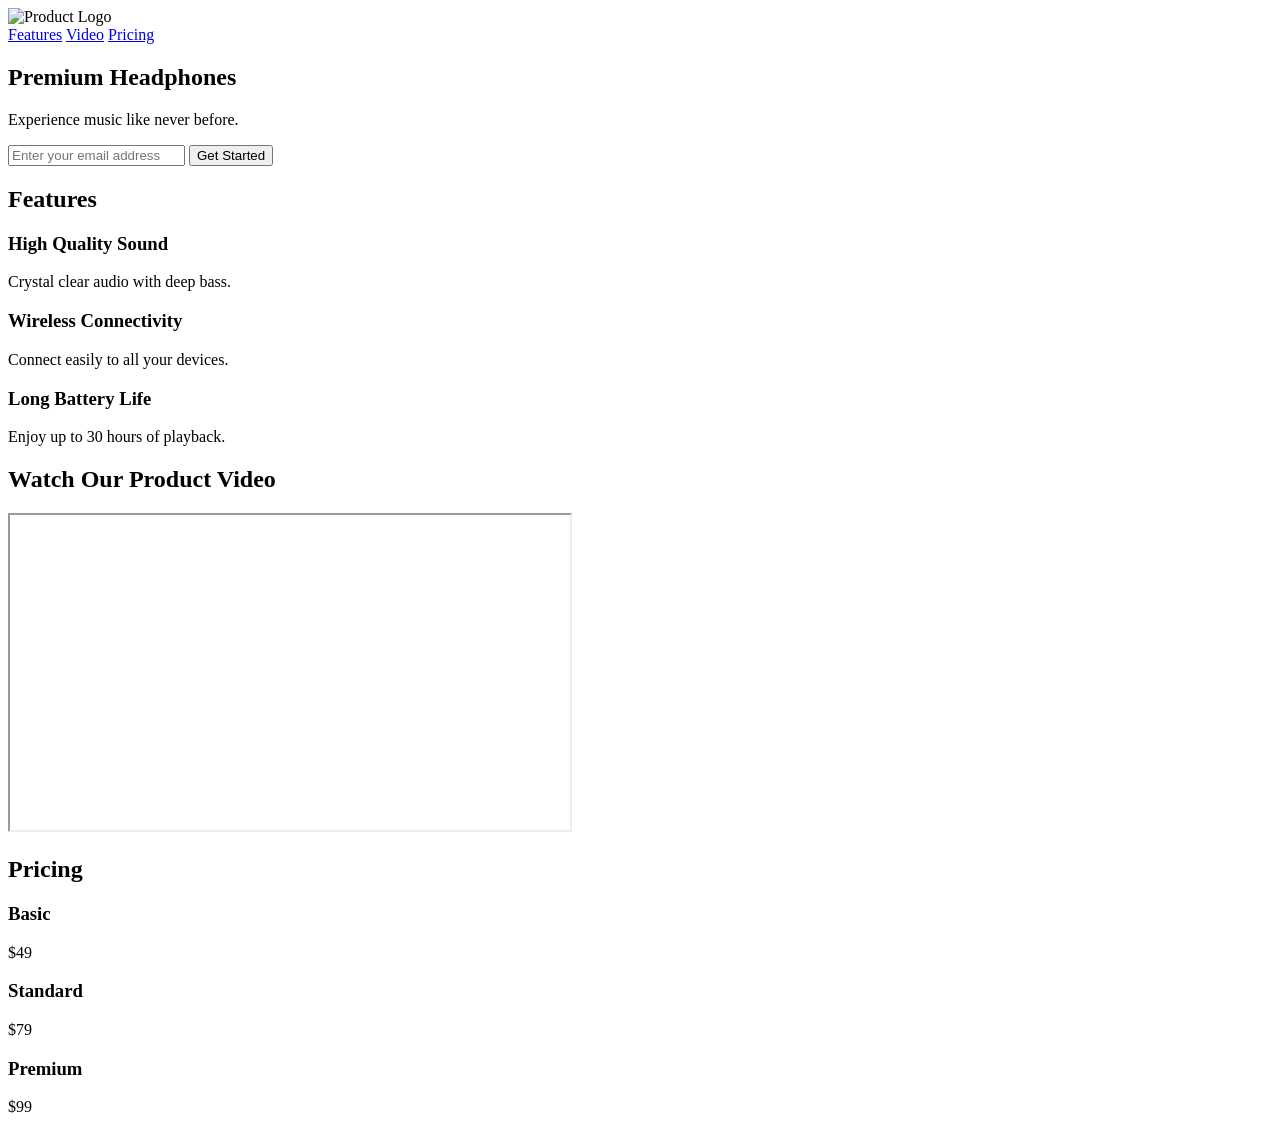
==== 2024223676_Build_a_Product_Landing_Page/index.html @ 78507285 "Create index.html" ====
<!DOCTYPE html>
<html lang="en">
<head>
  <meta charset="UTF-8">
  <meta name="viewport" content="width=device-width, initial-scale=1.0">
  <title>Product Landing Page</title>
  <link rel="stylesheet" href="styles.css">
</head>
<body>

  <header id="header">

    <img
      id="header-img"
      src="https://cdn.freecodecamp.org/testable-projects-fcc/images/product-landing-page-logo.png"
      alt="Product Logo"
    >

    <nav id="nav-bar">
      <a class="nav-link" href="#features">Features</a>
      <a class="nav-link" href="#video-section">Video</a>
      <a class="nav-link" href="#pricing">Pricing</a>
    </nav>

  </header>

  <main>

    <section id="hero">
      <h1>Premium Headphones</h1>
      <p>Experience music like never before.</p>

      <form
        id="form"
        action="https://www.freecodecamp.org/email-submit"
      >

        <input
          id="email"
          type="email"
          name="email"
          placeholder="Enter your email address"
          required
        >

        <input
          id="submit"
          type="submit"
          value="Get Started"
        >

      </form>
    </section>

    <section id="features">

      <h2>Features</h2>

      <div class="feature">
        <h3>High Quality Sound</h3>
        <p>Crystal clear audio with deep bass.</p>
      </div>

      <div class="feature">
        <h3>Wireless Connectivity</h3>
        <p>Connect easily to all your devices.</p>
      </div>

      <div class="feature">
        <h3>Long Battery Life</h3>
        <p>Enjoy up to 30 hours of playback.</p>
      </div>

    </section>

    <section id="video-section">

      <h2>Watch Our Product Video</h2>

      <iframe
        id="video"
        width="560"
        height="315"
        src="https://www.youtube.com/embed/y8Yv4pnO7qc"
        title="YouTube video player"
        allowfullscreen>
      </iframe>

    </section>

    <section id="pricing">

      <h2>Pricing</h2>

      <div class="pricing-container">

        <div class="card">
          <h3>Basic</h3>
          <p>$49</p>
        </div>

        <div class="card">
          <h3>Standard</h3>
          <p>$79</p>
        </div>

        <div class="card">
          <h3>Premium</h3>
          <p>$99</p>
        </div>

      </div>

    </section>

  </main>

</body>
</html>
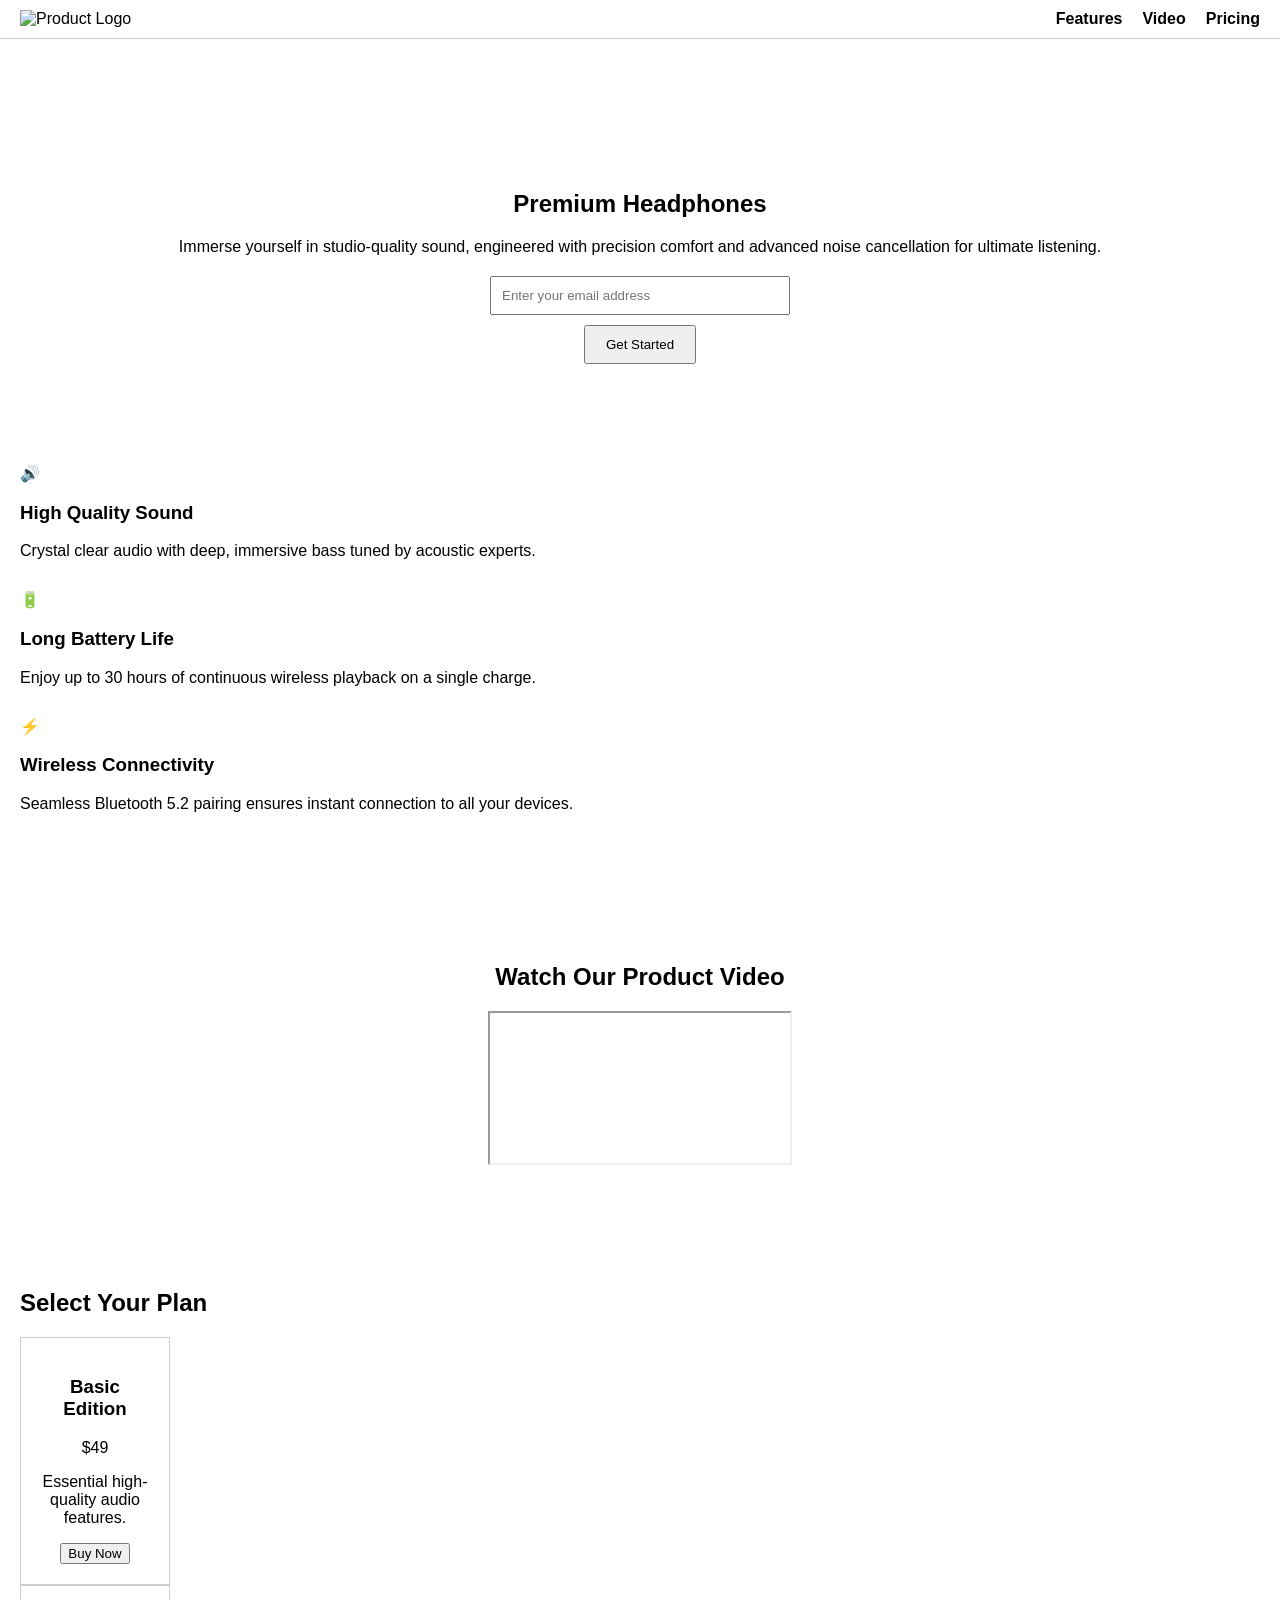
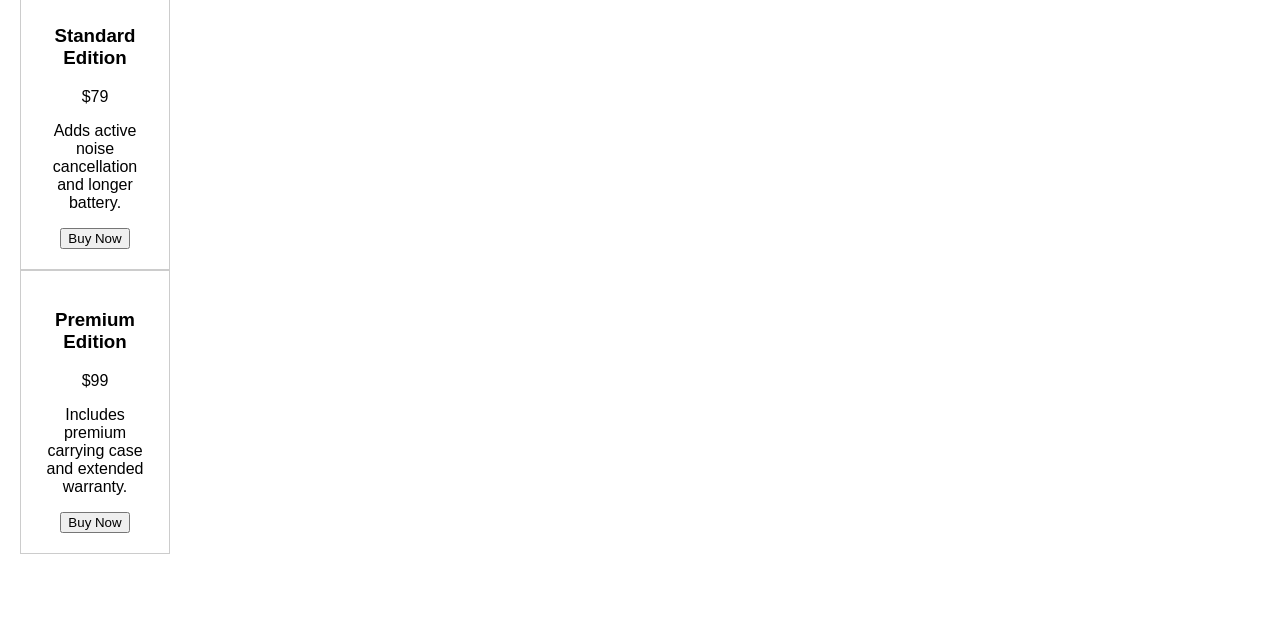
==== commit f8c58d55: "Update index.html" ====
--- a/2024223676_Build_a_Product_Landing_Page/index.html
+++ b/2024223676_Build_a_Product_Landing_Page/index.html
@@ -3,13 +3,12 @@
 <head>
   <meta charset="UTF-8">
   <meta name="viewport" content="width=device-width, initial-scale=1.0">
-  <title>Product Landing Page</title>
+  <title>Premium Headphones | Experience Pure Sound</title>
   <link rel="stylesheet" href="styles.css">
 </head>
 <body>
 
   <header id="header">
-
     <img
       id="header-img"
       src="https://cdn.freecodecamp.org/testable-projects-fcc/images/product-landing-page-logo.png"
@@ -21,20 +20,14 @@
       <a class="nav-link" href="#video-section">Video</a>
       <a class="nav-link" href="#pricing">Pricing</a>
     </nav>
-
   </header>
 
   <main>
-
     <section id="hero">
       <h1>Premium Headphones</h1>
-      <p>Experience music like never before.</p>
+      <p>Immerse yourself in studio-quality sound, engineered with precision comfort and advanced noise cancellation for ultimate listening.</p>
 
-      <form
-        id="form"
-        action="https://www.freecodecamp.org/email-submit"
-      >
-
+      <form id="form" action="https://www.freecodecamp.org/email-submit">
         <input
           id="email"
           type="email"
@@ -42,77 +35,83 @@
           placeholder="Enter your email address"
           required
         >
-
         <input
           id="submit"
           type="submit"
           value="Get Started"
         >
-
       </form>
     </section>
 
     <section id="features">
-
-      <h2>Features</h2>
-
       <div class="feature">
-        <h3>High Quality Sound</h3>
-        <p>Crystal clear audio with deep bass.</p>
+        <div class="feature-icon">🔊</div>
+        <div class="feature-text">
+          <h3>High Quality Sound</h3>
+          <p>Crystal clear audio with deep, immersive bass tuned by acoustic experts.</p>
+        </div>
       </div>
 
       <div class="feature">
-        <h3>Wireless Connectivity</h3>
-        <p>Connect easily to all your devices.</p>
+        <div class="feature-icon">🔋</div>
+        <div class="feature-text">
+          <h3>Long Battery Life</h3>
+          <p>Enjoy up to 30 hours of continuous wireless playback on a single charge.</p>
+        </div>
       </div>
 
       <div class="feature">
-        <h3>Long Battery Life</h3>
-        <p>Enjoy up to 30 hours of playback.</p>
+        <div class="feature-icon">⚡</div>
+        <div class="feature-text">
+          <h3>Wireless Connectivity</h3>
+          <p>Seamless Bluetooth 5.2 pairing ensures instant connection to all your devices.</p>
+        </div>
       </div>
-
     </section>
 
     <section id="video-section">
-
       <h2>Watch Our Product Video</h2>
-
       <iframe
         id="video"
-        width="560"
-        height="315"
-        src="https://www.youtube.com/embed/y8Yv4pnO7qc"
+        src="https://www.youtube.com/embed/0Tfu2XvzdkQ"
         title="YouTube video player"
+        allow="accelerometer; autoplay; clipboard-write; encrypted-media; gyroscope; picture-in-picture"
         allowfullscreen>
       </iframe>
-
     </section>
 
     <section id="pricing">
-
-      <h2>Pricing</h2>
+      <h2>Select Your Plan</h2>
 
       <div class="pricing-container">
+        <div class="card">
+          <div>
+            <h3>Basic Edition</h3>
+            <p class="price">$49</p>
+            <p class="plan-desc">Essential high-quality audio features.</p>
+          </div>
+          <button class="select-btn">Buy Now</button>
+        </div>
 
-        <div class="card">
-          <h3>Basic</h3>
-          <p>$49</p>
+        <div class="card popular">
+          <div>
+            <h3>Standard Edition</h3>
+            <p class="price">$79</p>
+            <p class="plan-desc">Adds active noise cancellation and longer battery.</p>
+          </div>
+          <button class="select-btn">Buy Now</button>
         </div>
 
         <div class="card">
-          <h3>Standard</h3>
-          <p>$79</p>
+          <div>
+            <h3>Premium Edition</h3>
+            <p class="price">$99</p>
+            <p class="plan-desc">Includes premium carrying case and extended warranty.</p>
+          </div>
+          <button class="select-btn">Buy Now</button>
         </div>
-
-        <div class="card">
-          <h3>Premium</h3>
-          <p>$99</p>
-        </div>
-
       </div>
-
     </section>
-
   </main>
 
 </body>
--- a/2024223676_Build_a_Product_Landing_Page/styles.css
+++ b/2024223676_Build_a_Product_Landing_Page/styles.css
@@ -0,0 +1,115 @@
+* {
+  box-sizing: border-box;
+}
+
+body {
+  margin: 0;
+  font-family: Arial, sans-serif;
+}
+
+#header {
+  position: fixed;
+  top: 0;
+  width: 100%;
+  background-color: white;
+  display: flex;           
+  justify-content: space-between;
+  align-items: center;
+  padding: 10px 20px;
+  border-bottom: 1px solid #ccc;
+}
+
+#header-img {
+  width: 250px;
+}
+
+
+#nav-bar {
+  display: flex;           
+  gap: 20px;
+}
+
+.nav-link {
+  text-decoration: none;
+  color: black;
+  font-weight: bold;
+}
+
+main {
+  margin-top: 100px;
+  padding: 20px;
+}
+
+section {
+  padding: 50px 0;
+}
+
+#hero {
+  text-align: center;
+}
+
+#form {
+  margin-top: 20px;
+
+  display: flex;           
+  flex-direction: column;
+  align-items: center;
+  gap: 10px;
+}
+
+#email {
+  padding: 10px;
+  width: 300px;
+}
+
+#submit {
+  padding: 10px 20px;
+  cursor: pointer;
+}
+
+.feature {
+  margin-bottom: 30px;
+}
+
+#video-section {
+  text-align: center;
+}
+
+#video {
+  max-width: 100%;
+} */
+
+.pricing-container {
+  display: flex;           
+  justify-content: center;
+  gap: 20px;
+}
+
+.card {
+  border: 1px solid #ccc;
+  padding: 20px;
+  width: 150px;
+  text-align: center;
+}
+
+@media (max-width: 768px) {
+
+  #header {
+    flex-direction: column;
+  }
+
+  #nav-bar {
+    flex-direction: column;
+    text-align: center;
+    margin-top: 10px;
+  }
+
+  .pricing-container {
+    flex-direction: column;
+    align-items: center;
+  }
+
+  #email {
+    width: 90%;
+  }
+}
